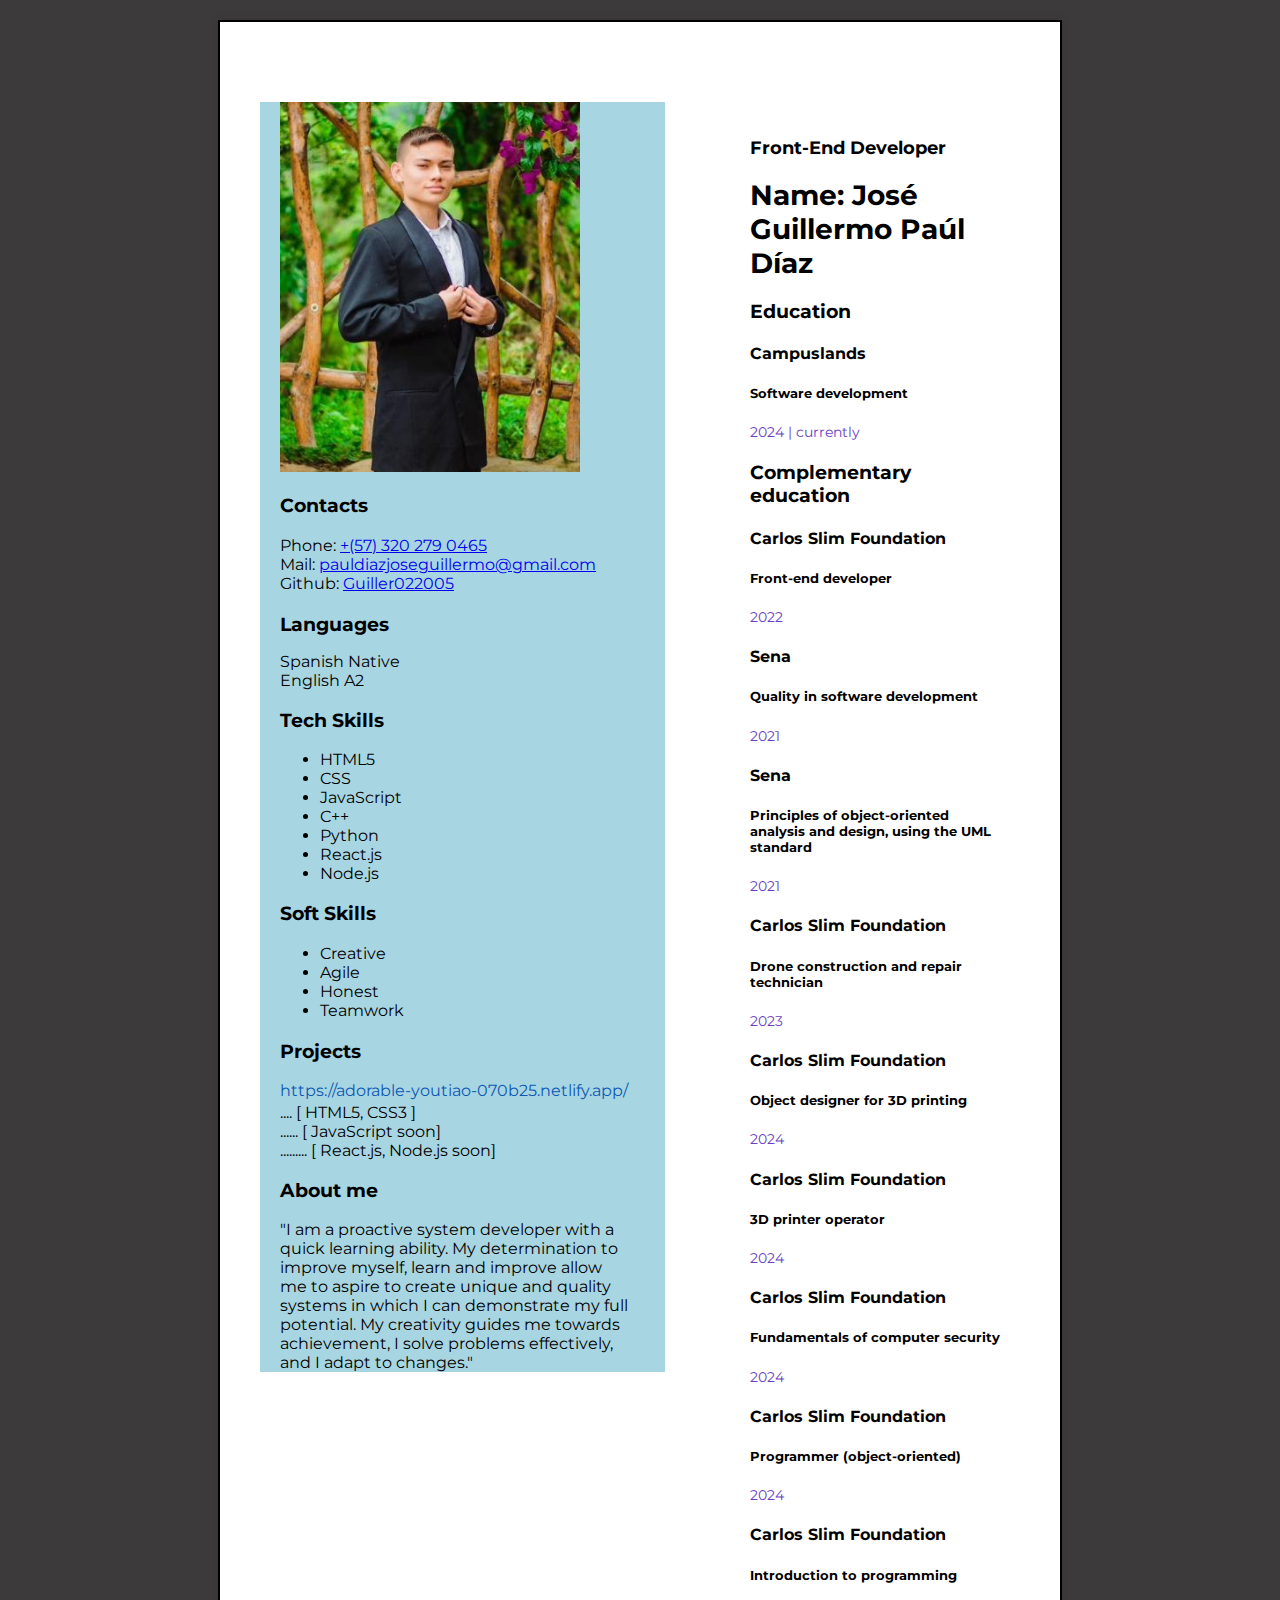
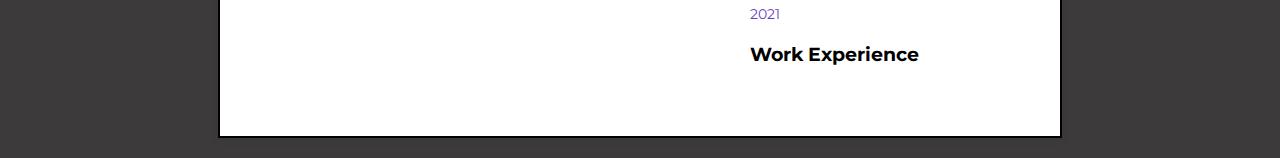
==== dia2/index.html @ d5ae21f0 "feat: :construction: arreglando tabulaciones y errores de cierre" ====
<!DOCTYPE html>
<html lang="en">
<head>
    <meta charset="UTF-8">
    <meta http-equiv="X-UA-Compatible" content="IE=edge">
    <meta name="viewport" content="width=device-width, initial-scale=1.0">
    <title>Mi cv</title>
    <link rel="stylesheet" href="css/styles.css">
    <link href="https://fonts.googleapis.com/css2?family=Montserrat:wght@400;700&display=swap" rel="stylesheet">
    <link rel="stylesheet" href="https://cdnjs.cloudflare.com/ajax/libs/font-awesome/6.5.2/css/all.min.css" integrity="sha512-SnH5WK+bZxgPHs44uWIX+LLJAJ9/2PkPKZ5QiAj6Ta86w+fsb2TkcmfRyVX3pBnMFcV7oQPJkl9QevSCWr3W6A==" crossorigin="anonymous" referrerpolicy="no-referrer" />
</head>
<body>
    <div class="container">
        <!--resolucion-->
        <div class="resolucion">
            <div class="contenedor-principal">
                <div class="informacion-lateral">
                    <div class="blue-block"></div>
                </div>
            </div>
        </div>
        <!--Contenedor principal-->
        <div class="contenedor-principal">
            <div>
                <!--Información secundaria-->
                <div class="informacion-lateral">
                        <img src="./imagenes/imagen.png" alt="Mi Foto de Perfil" width="300">
                        <!--Contactos-->
                        <div class="contacts">
                            <h3 class="titulo-lateral"><i class="fa-solid fa-user"></i> Contacts</h3>
                            <div>
                                <span class="tipo-contacto">Phone:</span>
                                <a class="contacto-info" href="Tel:+(57)3202790465">+(57) 320 279 0465</a>
                            </div>
                            <div>
                                <span class="tipo-contacto">Mail:</span>
                                <a class="contacto-info" href="mailto:pauldiazjoseguillermo@gmail.com">pauldiazjoseguillermo@gmail.com</a>
                            </div>
                            <div>
                                <span class="tipo-contacto"><i class="fa-brands fa-github"></i> Github:</span>
                                <a class="contacto-info" href="https://github.com/Guiller022005">Guiller022005</a>
                            </div>
                        </div>
                        <!--Idiomas-->
                        <div>
                            <h3 class="titulo-seccion-principal"><i class="fa-solid fa-language"></i> Languages</h3>
                            <ul class="lista-educacion">
                                <li>Spanish Native</li>
                                <li>English A2</li>
                            </ul>
                        </div>
                        <!--Habilidades técnicas-->
                        <div class="habilidades-tecnicas">
                            <h3 class="titulo-lateral"><i class="fa-regular fa-lightbulb"></i> Tech Skills</h3>
                            <ul class="lista-lateral">
                                <li> <span class="elemento-lista-lateral">HTML5</span></li>
                                <li> <span class="elemento-lista-lateral">CSS</span></li>
                                <li> <span class="elemento-lista-lateral">JavaScript</span></li>
                                <li> <span class="elemento-lista-lateral">C++</span></li>
                                <li> <span class="elemento-lista-lateral">Python</span></li>
                                <li> <span class="elemento-lista-lateral">React.js</span></li>
                                <li> <span class="elemento-lista-lateral">Node.js</span></li>
                            </ul> 
                        </div>
                        <!--Habilidades Blandas-->
                        <div class="habilidades-blandas">
                            <h3 class="titulo-lateral"><i class="fa-solid fa-star"></i> Soft Skills</h3>
                            <ul class="lista-lateral">
                                <li><span class="elemento-lista-lateral">Creative</span></li>
                                <li><span class="elemento-lista-lateral">Agile</span></li>
                                <li><span class="elemento-lista-lateral">Honest</span></li>
                                <li><span class="elemento-lista-lateral">Teamwork</span></li>
                            </ul>
                        </div>
                        <!--Proyectos-->
                        <div class="proyectos">
                            <h3 class="titulo-seccion-principal">Projects</h3>
                            <ol class="lista-proyectos"> 
                                <li> 
                                    <a class="enlace-proyectos" href="https://adorable-youtiao-070b25.netlify.app/">https://adorable-youtiao-070b25.netlify.app/ </a>
                                    <span class="puntos-proyectos">....</span>
                                    <span>[ HTML5, CSS3 ]</span>
                                </li>
                                <li>
                                    <span class="puntos-proyectos">......</span>
                                    <span>[ JavaScript soon]</span>
                                </li>
                                <li> 
                                    <span class="puntos-proyectos">.........</span>
                                    <span>[ React.js, Node.js soon]</span>
                                </li> 
                            </ol>
                        </div>
                        <!--About me-->
                        <div class="date">
                            <h3 class="titulo-lateral"><i class="fa-regular fa-user"></i> About me</h3>
                            <p class="texto-descripcion"> 
                                "I am a proactive system developer with a quick learning ability. My  determination to improve myself, learn and improve allow me to aspire to create unique and quality systems in which I can demonstrate my full potential. My creativity guides me towards achievement, I solve problems effectively, and I adapt to changes."
                            </p> 
                        </div> 
                </div>
            </div>
            <!--Información General-->
            <div class="informacion-general">
                <!--Descripción-->
                <div class="descripcion">
                    <h2 class="descripcion-profesion">Front-End Developer</h2>
                    <h1 class="nombre">Name: José Guillermo Paúl Díaz</h1>
                </div>
                <!--Educación-->
                <div class="educacion">
                    <h3 class="titulo-seccion-principal"><i class="fa-solid fa-graduation-cap"></i> Education</h3>
                    <!--Universidad-->
                    <div>
                        <h4 class="texto-naranja"><i class="fa-solid fa-user-astronaut"></i> Campuslands</h4>
                        <h5 class="management">Software development</h5>
                        <p class="periodo-experiencia">2024 | currently</p>
                    </div>
                    <h3 class="titulo-seccion-principal"><i class="fa-solid fa-graduation-cap"></i> Complementary education</h3>
                    <!--Universidad-->
                    <div>
                        <h4 class="texto-naranja">Carlos Slim Foundation</h4>
                        <h5 class="management">Front-end developer</h5>
                        <p class="periodo-experiencia">2022</p>
                    </div>
                    <!--Universidad-->
                    <div>
                        <h4 class="texto-naranja">Sena</h4>
                        <h5 class="management">Quality in software development</h5>
                        <p class="periodo-experiencia">2021</p>
                    </div>
                    <!--Universidad-->
                    <div>
                        <h4 class="texto-naranja">Sena</h4>
                        <h5 class="management">Principles of object-oriented analysis and design, using the UML standard</h5>
                        <p class="periodo-experiencia">2021</p>
                    </div>
                    <!--Universidad-->
                    <div>
                        <h4 class="texto-naranja">Carlos Slim Foundation</h4>
                        <h5 class="management">Drone construction and repair technician</h5>
                        <p class="periodo-experiencia">2023</p>
                    </div>
                    <!--Universidad-->
                    <div>
                        <h4 class="texto-naranja">Carlos Slim Foundation</h4>
                        <h5 class="management">Object designer for 3D printing</h5>
                        <p class="periodo-experiencia">2024</p>
                    </div>
                    <div>
                        <h4 class="texto-naranja">Carlos Slim Foundation</h4>
                        <h5 class="management">3D printer operator</h5>
                        <p class="periodo-experiencia">2024</p>
                    </div>
                    <div>
                        <h4 class="texto-naranja">Carlos Slim Foundation</h4>
                        <h5 class="management">Fundamentals of computer security</h5>
                        <p class="periodo-experiencia">2024</p>
                    </div>
                    <div>
                        <h4 class="texto-naranja">Carlos Slim Foundation</h4>
                        <h5 class="management">Programmer (object-oriented)</h5>
                        <p class="periodo-experiencia">2024</p>
                    </div>
                    <div>
                        <h4 class="texto-naranja">Carlos Slim Foundation</h4>
                        <h5 class="management">Introduction to programming</h5>
                        <p class="periodo-experiencia">2021</p>
                    </div>
                </div> 
                <!--Experiencia laboral-->
                <div class="experiencia-laboral">
                    <h3 class="titulo-seccion-principal"><i class="fa-brands fa-connectdevelop"></i> Work Experience</h3>
                </div> 
            </div>
        </div>
    </div>
</body>
</html>
---- dia2/css/styles.css ----
/* Estilos generales */
body {
    font-family: 'Montserrat', sans-serif;
    background-color: #3D3A3C; /* Fondo Principal */
    color: #000000; /* Texto Principal */
    margin: 0;
    padding: 0;
}

@media (max-width: 768px) {
    .informacion-lateral {
      float: none;
      width: 100%;
    }
  }

.container {
    max-width: 800px;
    margin: 20px auto;
    padding: 20px;
    border: 2px solid #000000; /* Borde Principal */
    box-shadow: 0px 0px 10px rgba(0, 0, 0, 0.1);
    background: linear-gradient(to right, #ffffff, #ffffff); /* Gradiente de fondo */
}

/* Contenedor principal */
.contenedor-principal {
    display: flex;
    padding: 20px;
    
      
}

/* Información lateral */
.informacion-lateral {
  
    position: relative;
    background: linear-gradient(to right, #a8d5e2 90%, #ffffff 1%); /* Fondo Lateral */
    padding: 0px;
    padding-right: 80px;
    padding-left: 20px;
    width: 350px;
    margin-right: 20px;
}

.bloque-azul-superior-izquierdo {
    display: none;
  }

/* Información general */
.informacion-general {
    flex-grow: 1;
    padding: 20px;
    
}

/* Estilos de texto */
.nombre {
    font-style: normal;
    font-weight: 700;
    font-size: 28px;
    margin-bottom: 10px;
}

.descripcion-profesion {
    font-size: 18px;
    font-weight: 700;
}

/* Secciones principales */
.titulo-seccion-principal {
    font-style: normal;
    font-weight: 700;
    margin-top: 20px;
    margin-bottom: 10px;
}

/* Lista de proyectos */
.lista-proyectos {
    list-style-type: none;
    padding: 0;
}

.enlace-proyectos {
    font-style: normal;
    font-weight: 400;
    font-size: 16px;
    line-height: 24px;
    color: #0C58B2; /* Enlaces de Proyectos */
    text-decoration: none;
}

/* Experiencia laboral */
.puesto-empresa {
    font-style: normal;
    font-weight: 700;
    font-size: 16px;
    margin-top: 15px;
    margin-bottom: 5px;
}

.periodo-experiencia {
    font-size: 14px;
    margin-bottom: 15px;
}

.lista-experiencia {
    list-style-type: none;
    padding: 0;
}

/* Educación */
.titulo-educacion {
    font-style: normal;
    font-weight: 700;
    font-size: 20px;
    margin-top: 20px;
    margin-bottom: 10px;
}

.lista-educacion {
    list-style-type: none;
    padding: 0;
}

div.educacion {
    position: relative;
    font-style: normal;
    font-size: 16px;
    margin-top: 5px;
    margin-bottom: 5px;
}
/* Estilo para el período de experiencia */
.periodo-experiencia {
    font-size: 14px;
    color: #6C40C4; /* Color del texto */
    margin-bottom: 15px;
}
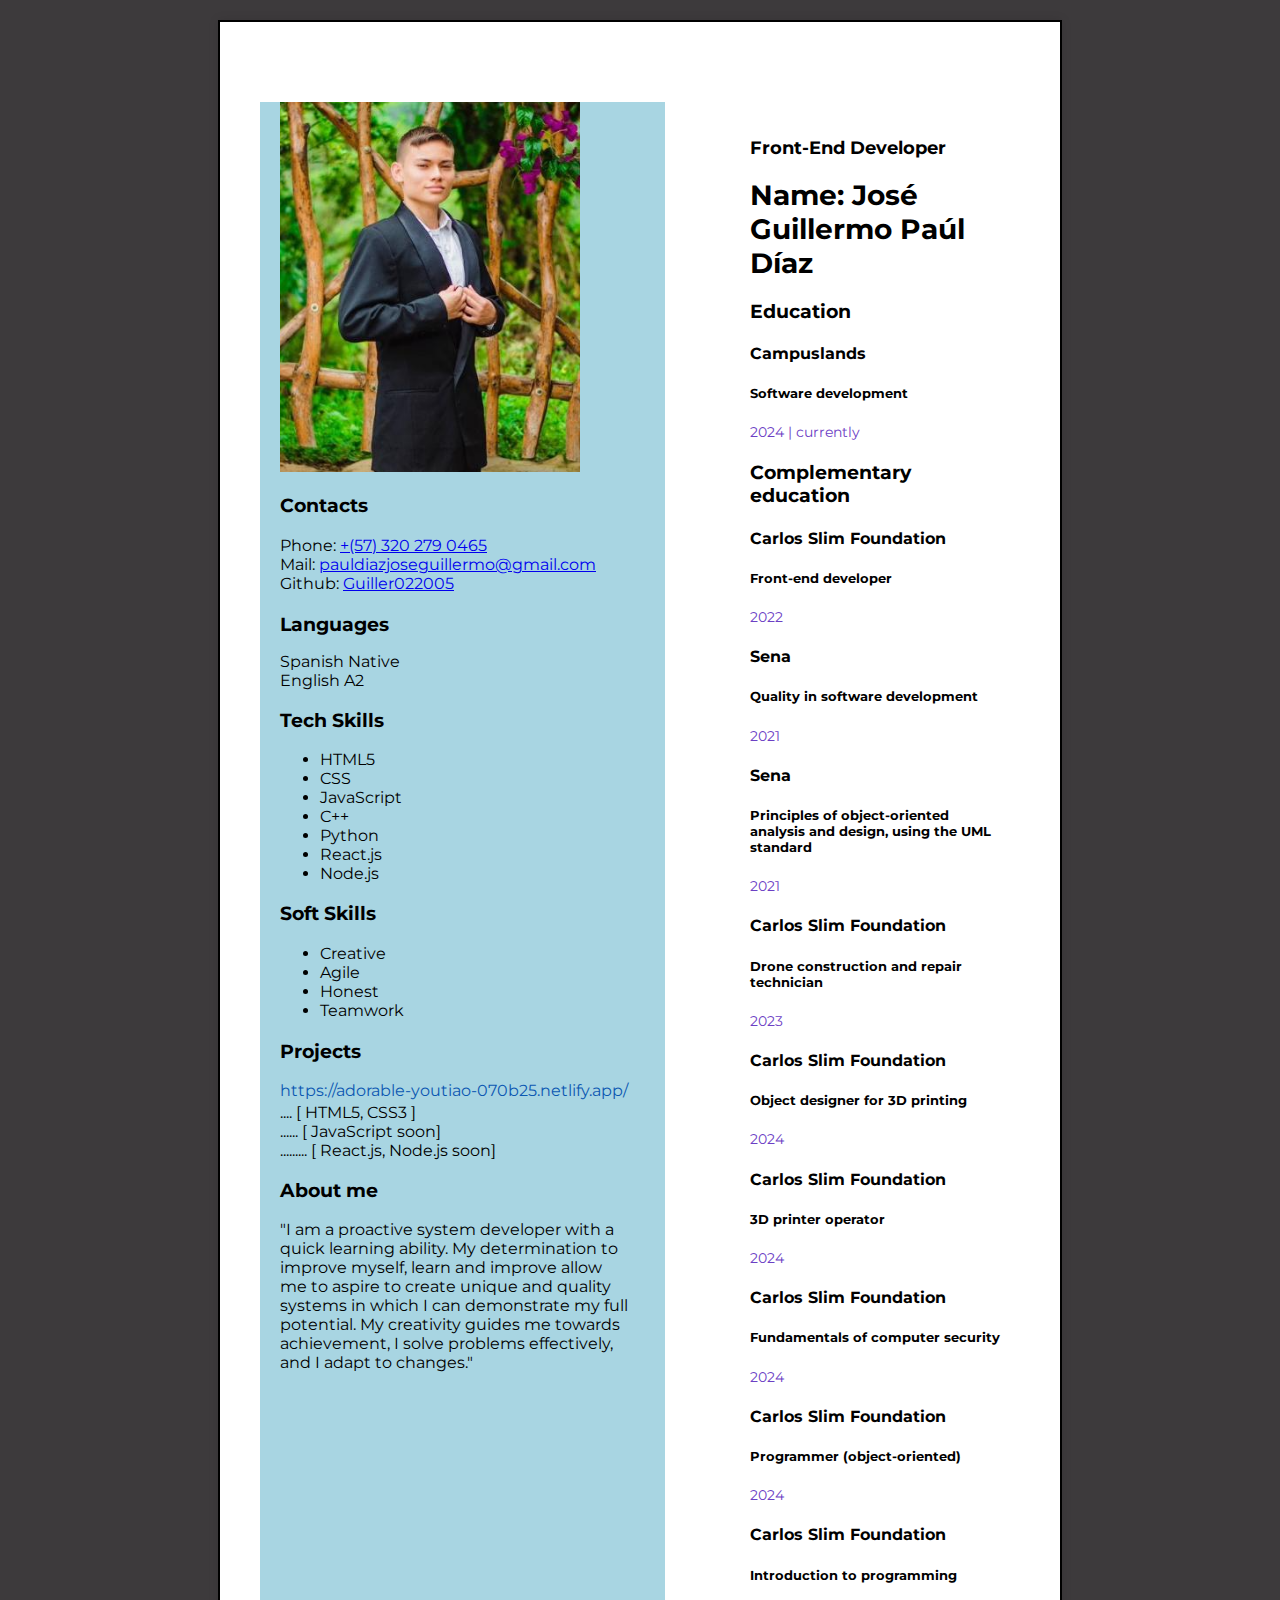
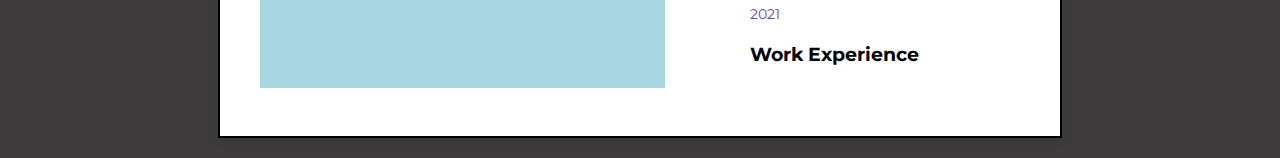
==== commit 77d57131: "feat: :construction: mejora visual" ====
--- a/dia2/index.html
+++ b/dia2/index.html
@@ -23,32 +23,35 @@
         <div class="contenedor-principal">
             <div>
                 <!--Información secundaria-->
-                <div class="informacion-lateral">
-                        <img src="./imagenes/imagen.png" alt="Mi Foto de Perfil" width="300">
-                        <!--Contactos-->
-                        <div class="contacts">
-                            <h3 class="titulo-lateral"><i class="fa-solid fa-user"></i> Contacts</h3>
-                            <div>
-                                <span class="tipo-contacto">Phone:</span>
-                                <a class="contacto-info" href="Tel:+(57)3202790465">+(57) 320 279 0465</a>
-                            </div>
-                            <div>
-                                <span class="tipo-contacto">Mail:</span>
-                                <a class="contacto-info" href="mailto:pauldiazjoseguillermo@gmail.com">pauldiazjoseguillermo@gmail.com</a>
-                            </div>
-                            <div>
-                                <span class="tipo-contacto"><i class="fa-brands fa-github"></i> Github:</span>
-                                <a class="contacto-info" href="https://github.com/Guiller022005">Guiller022005</a>
-                            </div>
-                        </div>
-                        <!--Idiomas-->
-                        <div>
-                            <h3 class="titulo-seccion-principal"><i class="fa-solid fa-language"></i> Languages</h3>
-                            <ul class="lista-educacion">
-                                <li>Spanish Native</li>
-                                <li>English A2</li>
-                            </ul>
-                        </div>
+                <div class="informacion-lateral" style="
+                    padding-bottom: 40‒;
+                    padding-bottom: 300px;
+                "> 
+                <img src="./imagenes/imagen.png" alt="Mi Foto de Perfil" width="300">
+                <!--Contactos-->
+                <div class="contacts">
+                    <h3 class="titulo-lateral"><i class="fa-solid fa-user"></i> Contacts</h3>
+                    <div>
+                        <span class="tipo-contacto">Phone:</span>
+                        <a class="contacto-info" href="Tel:+(57)3202790465">+(57) 320 279 0465</a>
+                    </div>
+                    <div>
+                        <span class="tipo-contacto">Mail:</span>
+                        <a class="contacto-info" href="mailto:pauldiazjoseguillermo@gmail.com">pauldiazjoseguillermo@gmail.com</a>
+                    </div>
+                    <div>
+                        <span class="tipo-contacto"><i class="fa-brands fa-github"></i> Github:</span>
+                        <a class="contacto-info" href="https://github.com/Guiller022005">Guiller022005</a>
+                    </div>
+                </div>
+                <!--Idiomas-->
+                <div>
+                    <h3 class="titulo-seccion-principal"><i class="fa-solid fa-language"></i> Languages</h3>
+                    <ul class="lista-educacion">
+                        <li>Spanish Native</li>
+                        <li>English A2</li>
+                    </ul>
+                </div>
                         <!--Habilidades técnicas-->
                         <div class="habilidades-tecnicas">
                             <h3 class="titulo-lateral"><i class="fa-regular fa-lightbulb"></i> Tech Skills</h3>
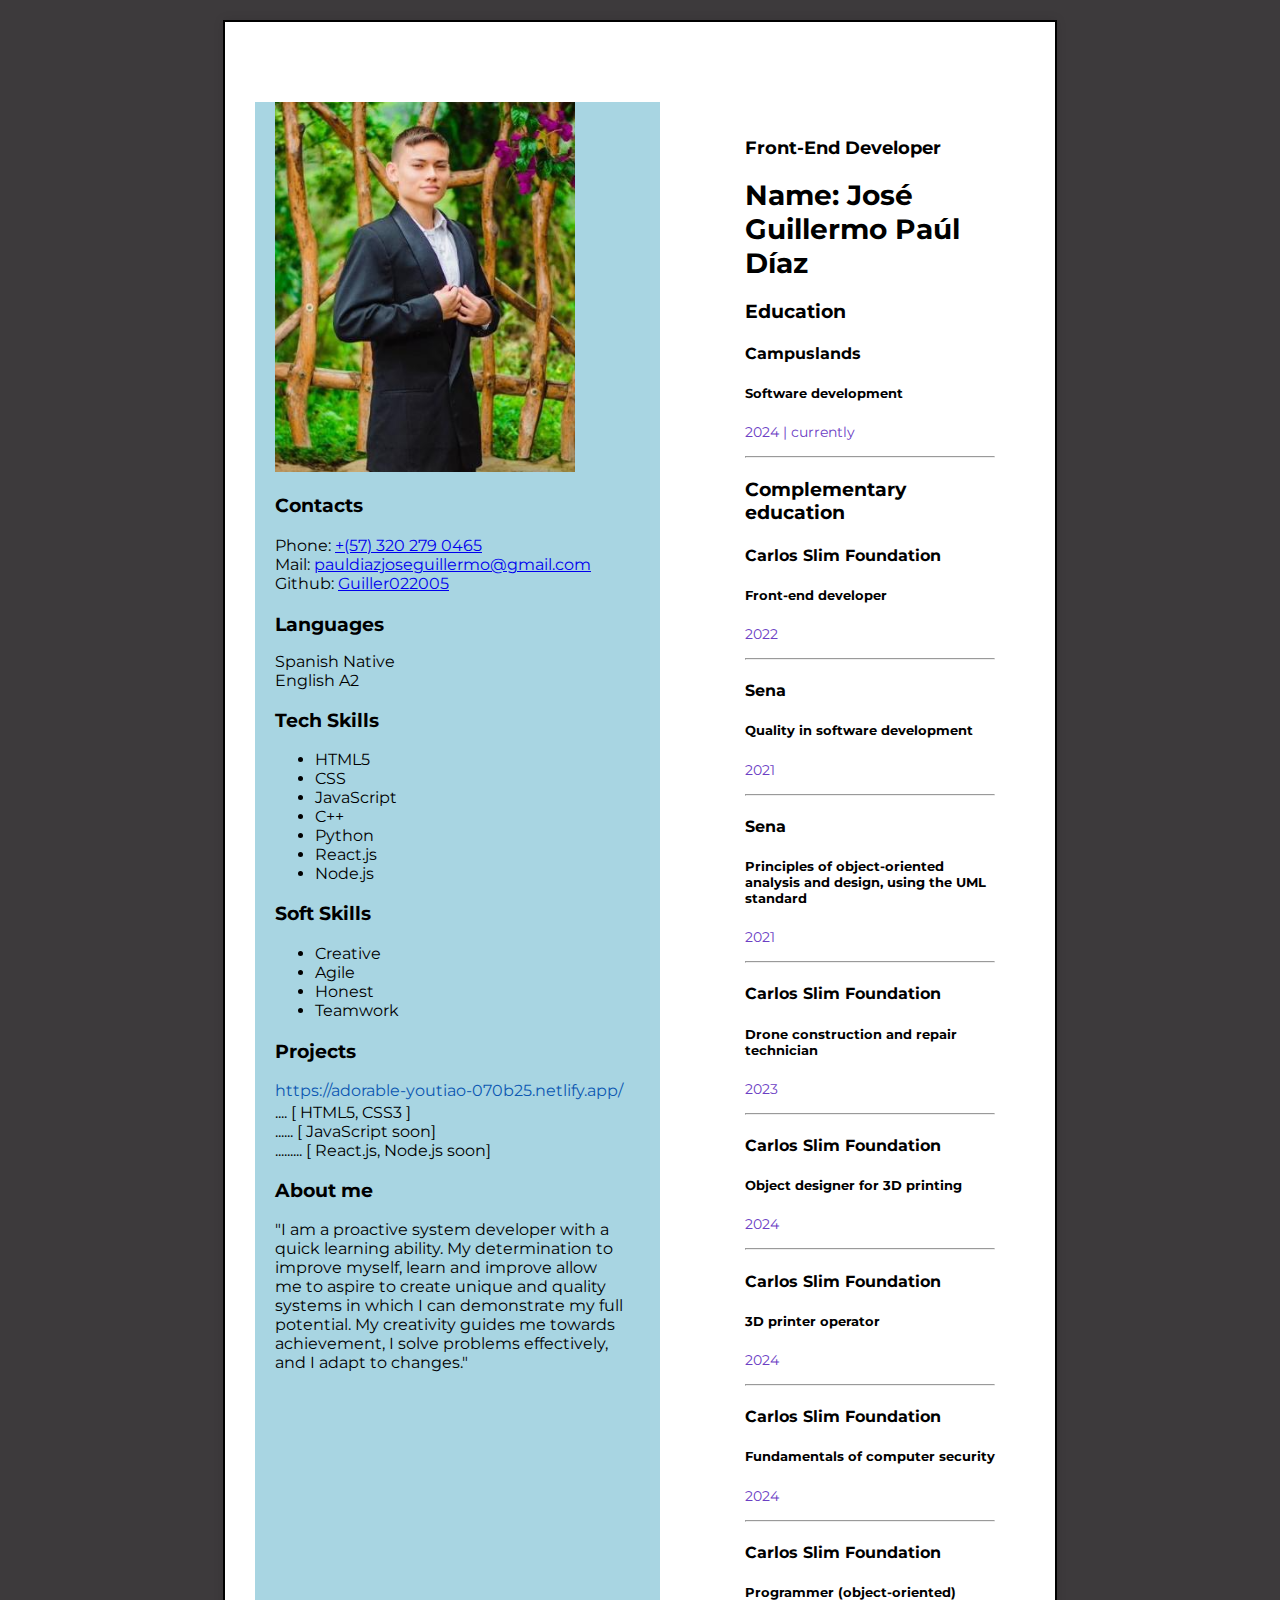
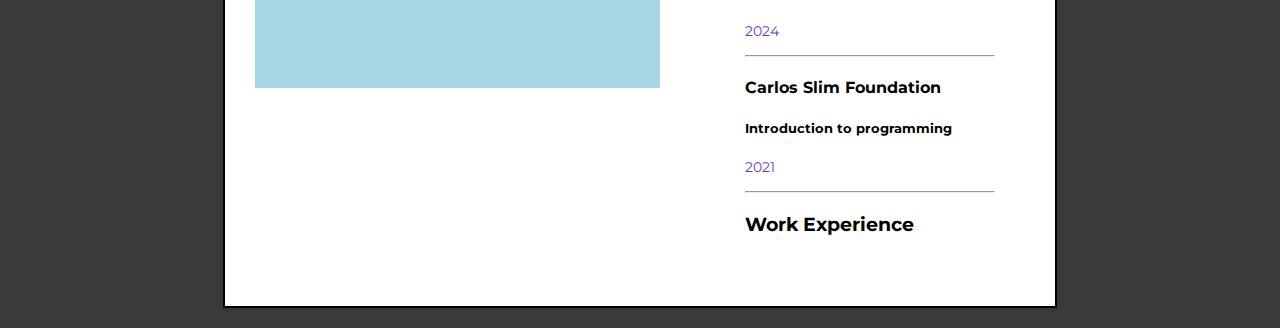
==== commit 923f6580: "feat: :construction: Mejoras a la estructura del html" ====
--- a/dia2/index.html
+++ b/dia2/index.html
@@ -10,7 +10,10 @@
     <link rel="stylesheet" href="https://cdnjs.cloudflare.com/ajax/libs/font-awesome/6.5.2/css/all.min.css" integrity="sha512-SnH5WK+bZxgPHs44uWIX+LLJAJ9/2PkPKZ5QiAj6Ta86w+fsb2TkcmfRyVX3pBnMFcV7oQPJkl9QevSCWr3W6A==" crossorigin="anonymous" referrerpolicy="no-referrer" />
 </head>
 <body>
-    <div class="container">
+    <div class="container" style="
+        padding-left: 10px;
+        ">
+        
         <!--resolucion-->
         <div class="resolucion">
             <div class="contenedor-principal">
@@ -24,7 +27,7 @@
             <div>
                 <!--Información secundaria-->
                 <div class="informacion-lateral" style="
-                    padding-bottom: 40‒;
+                    padding-bottom: 40px;
                     padding-bottom: 300px;
                 "> 
                 <img src="./imagenes/imagen.png" alt="Mi Foto de Perfil" width="300">
@@ -118,6 +121,7 @@
                         <h4 class="texto-naranja"><i class="fa-solid fa-user-astronaut"></i> Campuslands</h4>
                         <h5 class="management">Software development</h5>
                         <p class="periodo-experiencia">2024 | currently</p>
+                        <hr>
                     </div>
                     <h3 class="titulo-seccion-principal"><i class="fa-solid fa-graduation-cap"></i> Complementary education</h3>
                     <!--Universidad-->
@@ -125,50 +129,59 @@
                         <h4 class="texto-naranja">Carlos Slim Foundation</h4>
                         <h5 class="management">Front-end developer</h5>
                         <p class="periodo-experiencia">2022</p>
+                        <hr>
                     </div>
                     <!--Universidad-->
                     <div>
                         <h4 class="texto-naranja">Sena</h4>
                         <h5 class="management">Quality in software development</h5>
                         <p class="periodo-experiencia">2021</p>
+                        <hr>
                     </div>
                     <!--Universidad-->
                     <div>
                         <h4 class="texto-naranja">Sena</h4>
                         <h5 class="management">Principles of object-oriented analysis and design, using the UML standard</h5>
                         <p class="periodo-experiencia">2021</p>
+                        <hr>
                     </div>
                     <!--Universidad-->
                     <div>
                         <h4 class="texto-naranja">Carlos Slim Foundation</h4>
                         <h5 class="management">Drone construction and repair technician</h5>
                         <p class="periodo-experiencia">2023</p>
+                        <hr>
                     </div>
                     <!--Universidad-->
                     <div>
                         <h4 class="texto-naranja">Carlos Slim Foundation</h4>
                         <h5 class="management">Object designer for 3D printing</h5>
                         <p class="periodo-experiencia">2024</p>
+                        <hr>
                     </div>
                     <div>
                         <h4 class="texto-naranja">Carlos Slim Foundation</h4>
                         <h5 class="management">3D printer operator</h5>
                         <p class="periodo-experiencia">2024</p>
+                        <hr>
                     </div>
                     <div>
                         <h4 class="texto-naranja">Carlos Slim Foundation</h4>
                         <h5 class="management">Fundamentals of computer security</h5>
                         <p class="periodo-experiencia">2024</p>
+                        <hr>
                     </div>
                     <div>
                         <h4 class="texto-naranja">Carlos Slim Foundation</h4>
                         <h5 class="management">Programmer (object-oriented)</h5>
                         <p class="periodo-experiencia">2024</p>
+                        <hr>
                     </div>
                     <div>
                         <h4 class="texto-naranja">Carlos Slim Foundation</h4>
                         <h5 class="management">Introduction to programming</h5>
                         <p class="periodo-experiencia">2021</p>
+                        <hr>
                     </div>
                 </div> 
                 <!--Experiencia laboral-->
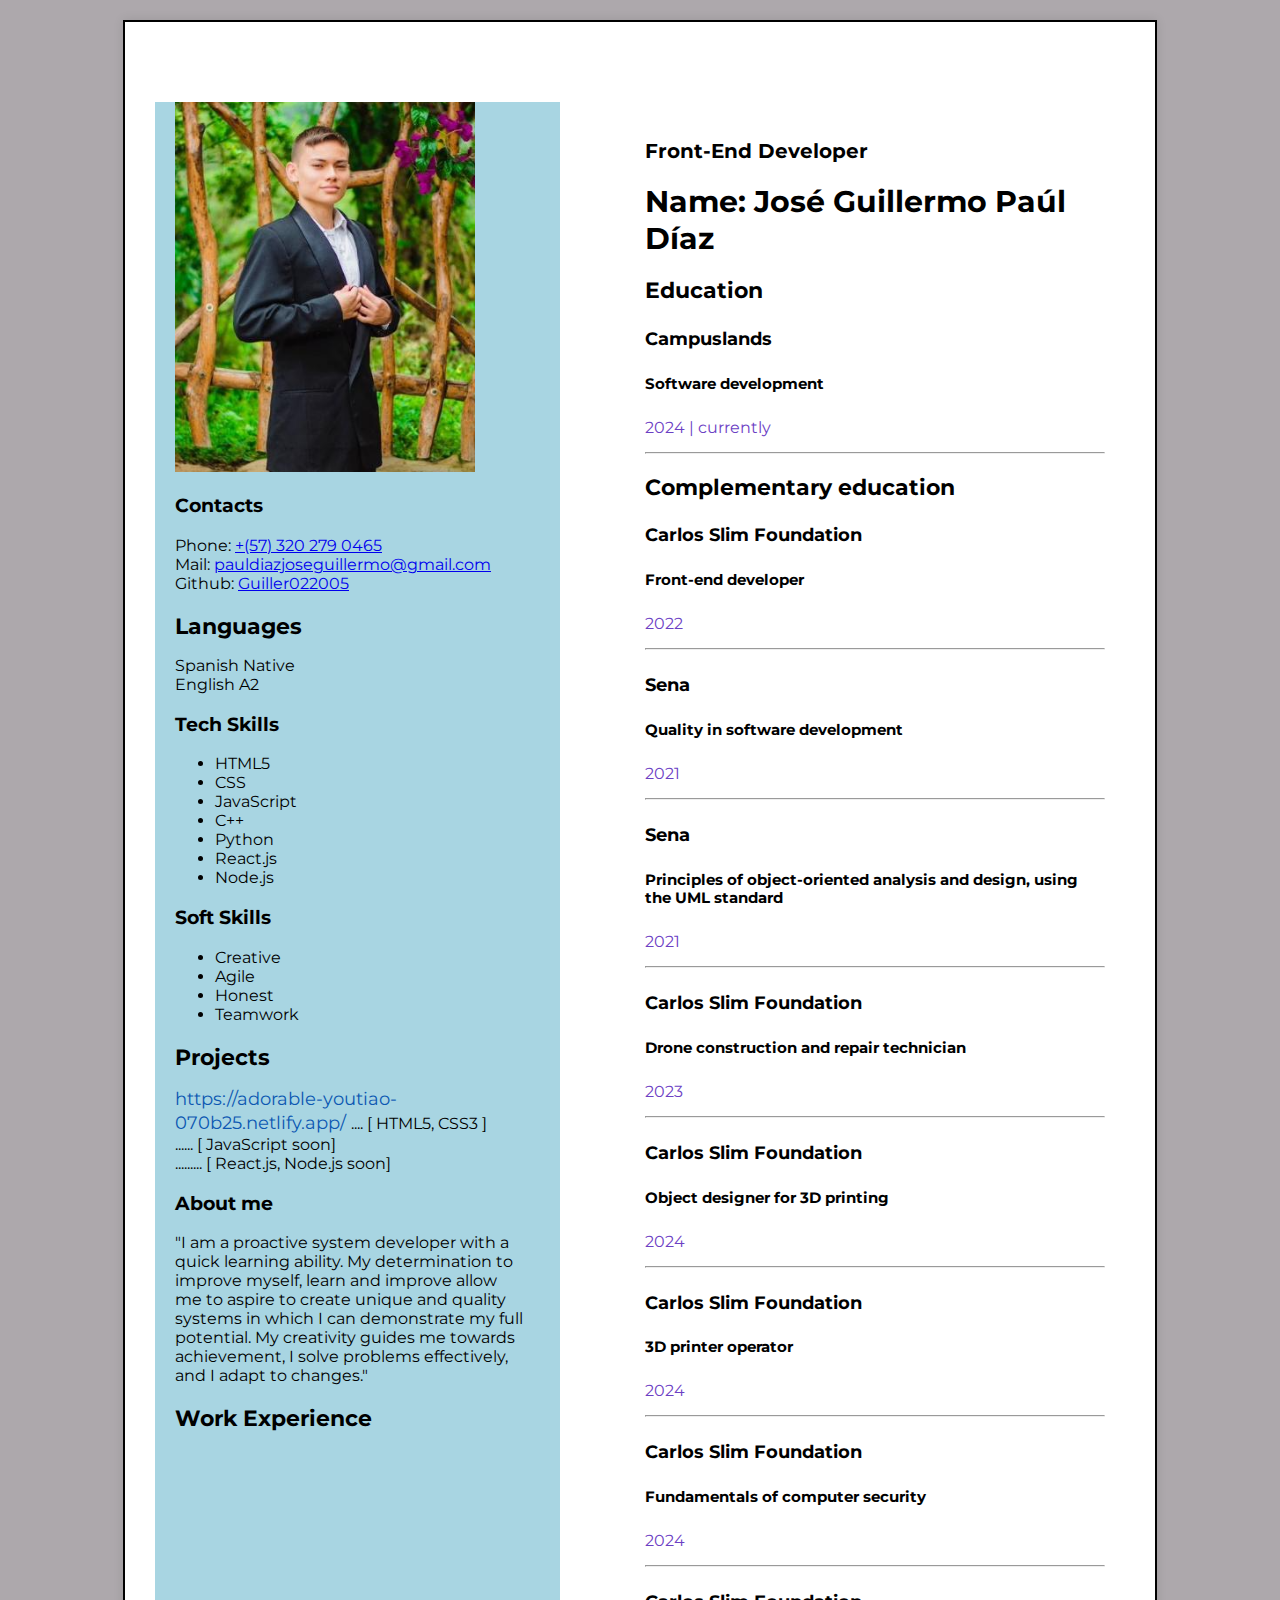
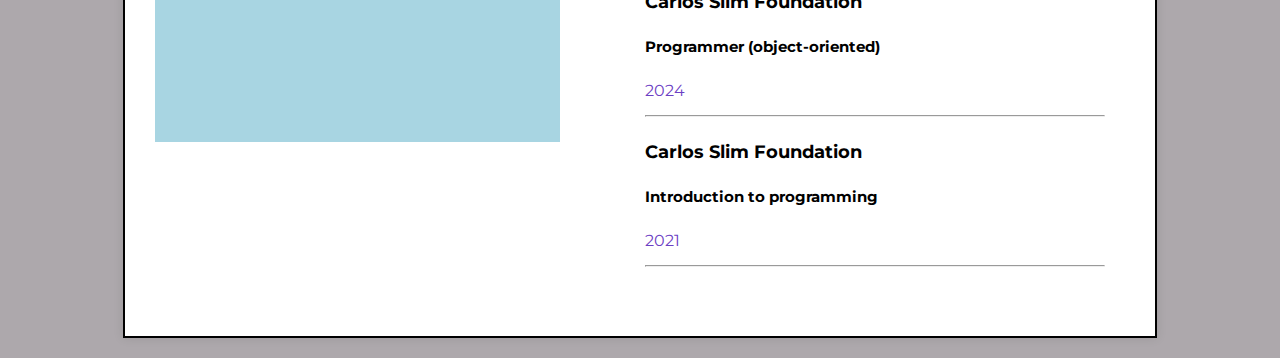
==== commit df5a391d: "feat: :construction: Añadi greetings y favorite fruit a la tabla" ====
--- a/dia2/index.html
+++ b/dia2/index.html
@@ -103,6 +103,10 @@
                             <p class="texto-descripcion"> 
                                 "I am a proactive system developer with a quick learning ability. My  determination to improve myself, learn and improve allow me to aspire to create unique and quality systems in which I can demonstrate my full potential. My creativity guides me towards achievement, I solve problems effectively, and I adapt to changes."
                             </p> 
+                        </div>
+                        <!--Experiencia laboral-->
+                        <div class="experiencia-laboral">
+                            <h3 class="titulo-seccion-principal"><i class="fa-brands fa-connectdevelop"></i> Work Experience</h3>
                         </div> 
                 </div>
             </div>
@@ -184,10 +188,6 @@
                         <hr>
                     </div>
                 </div> 
-                <!--Experiencia laboral-->
-                <div class="experiencia-laboral">
-                    <h3 class="titulo-seccion-principal"><i class="fa-brands fa-connectdevelop"></i> Work Experience</h3>
-                </div> 
             </div>
         </div>
     </div>
--- a/dia2/css/styles.css
+++ b/dia2/css/styles.css
@@ -1,7 +1,7 @@
 /* Estilos generales */
 body {
     font-family: 'Montserrat', sans-serif;
-    background-color: #3D3A3C; /* Fondo Principal */
+    background-color: #ada8ac; /* Fondo Principal */
     color: #000000; /* Texto Principal */
     margin: 0;
     padding: 0;
@@ -12,10 +12,10 @@
       float: none;
       width: 100%;
     }
-  }
+}
 
 .container {
-    max-width: 800px;
+    max-width: 1000px;
     margin: 20px auto;
     padding: 20px;
     border: 2px solid #000000; /* Borde Principal */
@@ -26,14 +26,11 @@
 /* Contenedor principal */
 .contenedor-principal {
     display: flex;
-    padding: 20px;
-    
-      
+    padding: 20px;  
 }
 
 /* Información lateral */
 .informacion-lateral {
-  
     position: relative;
     background: linear-gradient(to right, #a8d5e2 90%, #ffffff 1%); /* Fondo Lateral */
     padding: 0px;
@@ -43,27 +40,23 @@
     margin-right: 20px;
 }
 
-.bloque-azul-superior-izquierdo {
-    display: none;
-  }
-
 /* Información general */
 .informacion-general {
     flex-grow: 1;
     padding: 20px;
-    
+    padding-right: 10px;
 }
 
 /* Estilos de texto */
 .nombre {
     font-style: normal;
     font-weight: 700;
-    font-size: 28px;
+    font-size: 30px; /* Aumento del tamaño de la letra */
     margin-bottom: 10px;
 }
 
 .descripcion-profesion {
-    font-size: 18px;
+    font-size: 20px; /* Aumento del tamaño de la letra */
     font-weight: 700;
 }
 
@@ -73,6 +66,7 @@
     font-weight: 700;
     margin-top: 20px;
     margin-bottom: 10px;
+    font-size: 22px; /* Aumento del tamaño de la letra */
 }
 
 /* Lista de proyectos */
@@ -84,7 +78,7 @@
 .enlace-proyectos {
     font-style: normal;
     font-weight: 400;
-    font-size: 16px;
+    font-size: 18px; /* Aumento del tamaño de la letra */
     line-height: 24px;
     color: #0C58B2; /* Enlaces de Proyectos */
     text-decoration: none;
@@ -94,26 +88,21 @@
 .puesto-empresa {
     font-style: normal;
     font-weight: 700;
-    font-size: 16px;
+    font-size: 18px; /* Aumento del tamaño de la letra */
     margin-top: 15px;
     margin-bottom: 5px;
 }
 
 .periodo-experiencia {
-    font-size: 14px;
+    font-size: 16px; /* Aumento del tamaño de la letra */
     margin-bottom: 15px;
-}
-
-.lista-experiencia {
-    list-style-type: none;
-    padding: 0;
 }
 
 /* Educación */
 .titulo-educacion {
     font-style: normal;
     font-weight: 700;
-    font-size: 20px;
+    font-size: 24px; /* Aumento del tamaño de la letra */
     margin-top: 20px;
     margin-bottom: 10px;
 }
@@ -126,13 +115,14 @@
 div.educacion {
     position: relative;
     font-style: normal;
-    font-size: 16px;
+    font-size: 18px; /* Aumento del tamaño de la letra */
     margin-top: 5px;
     margin-bottom: 5px;
 }
+
 /* Estilo para el período de experiencia */
 .periodo-experiencia {
-    font-size: 14px;
+    font-size: 16px; /* Aumento del tamaño de la letra */
     color: #6C40C4; /* Color del texto */
     margin-bottom: 15px;
-}
+}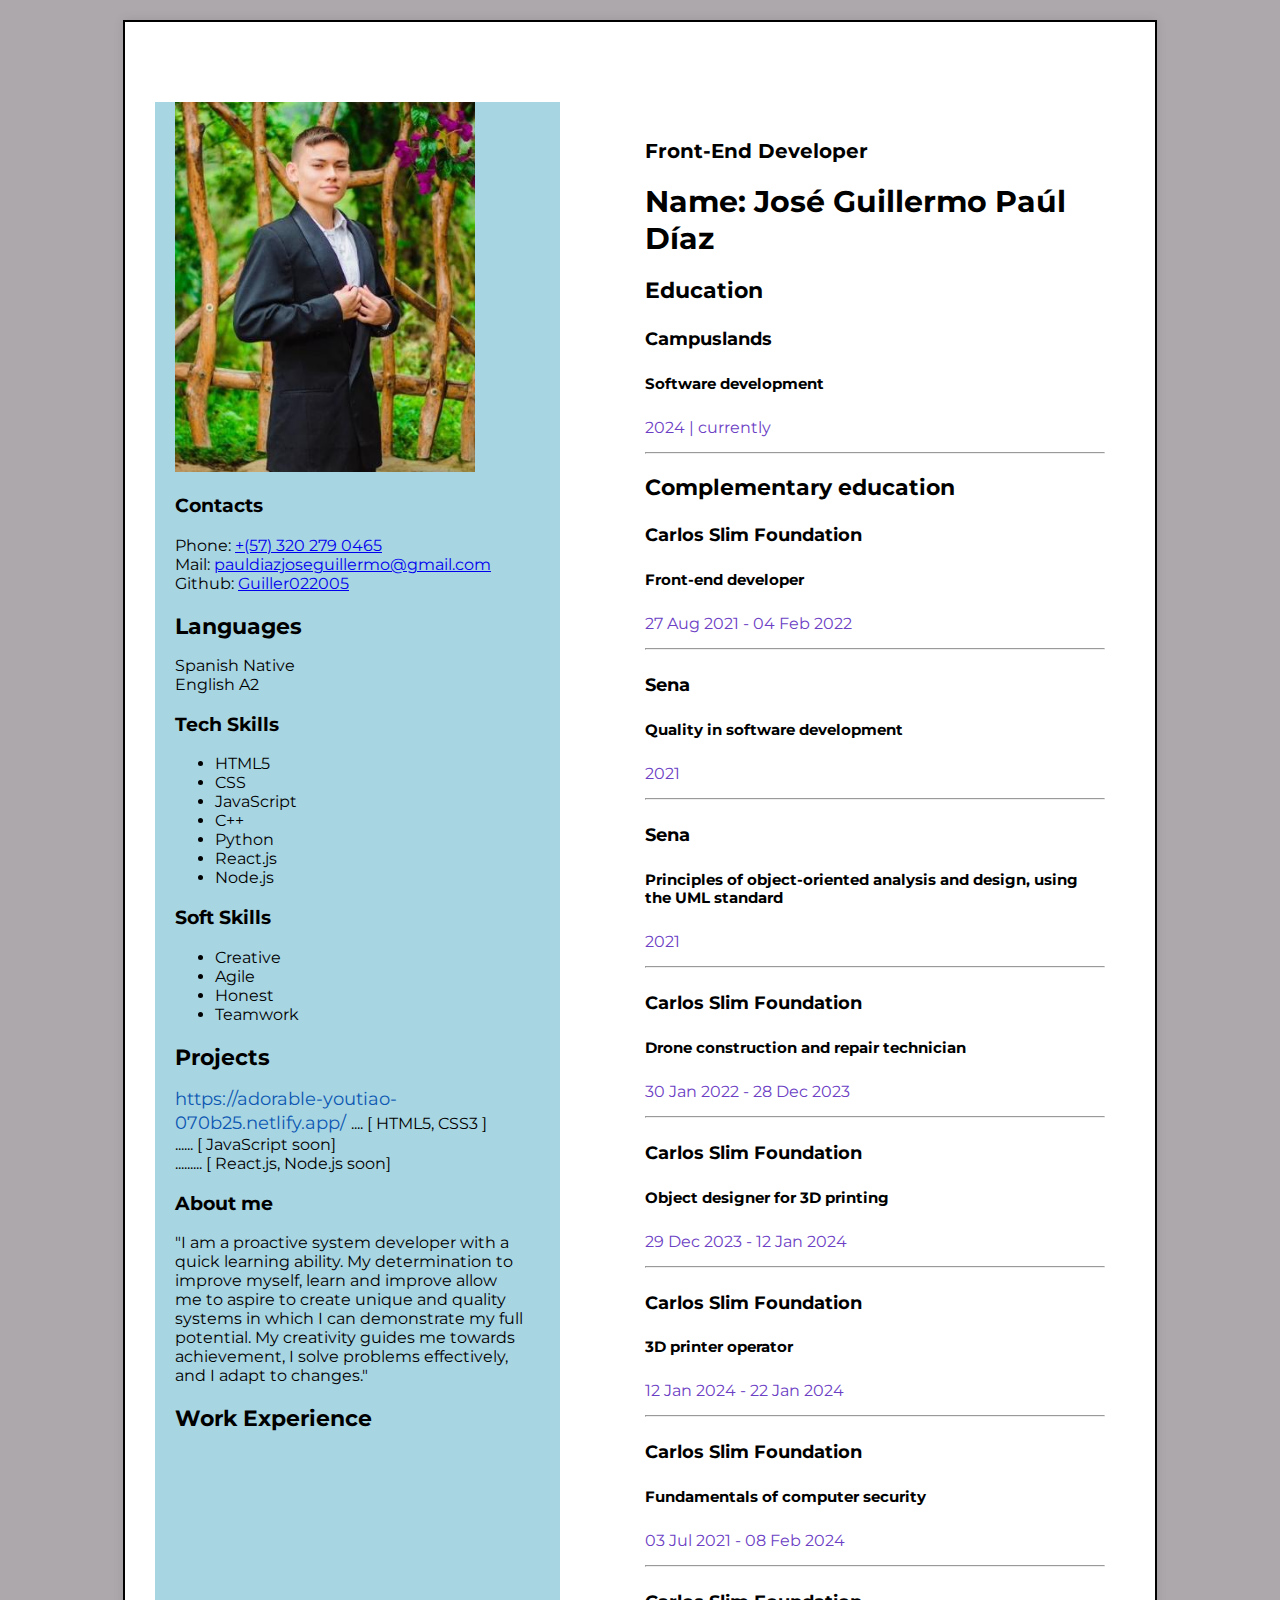
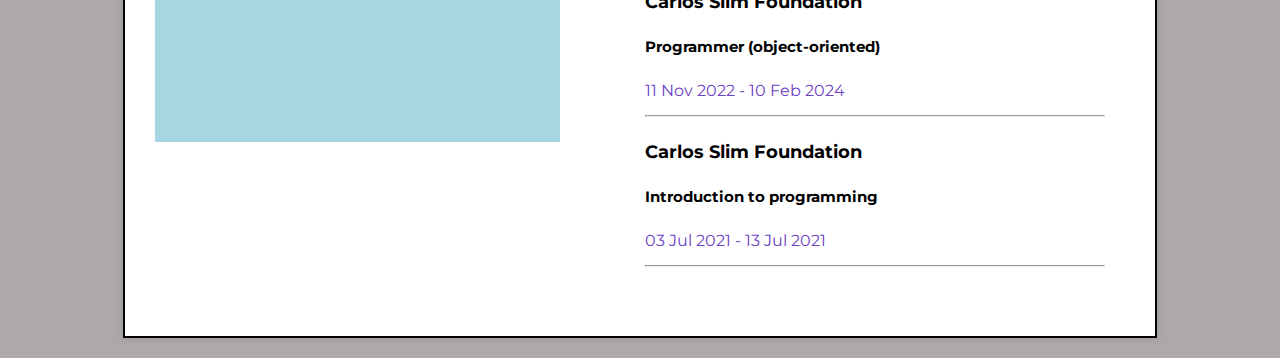
==== commit aa7c1201: "feat: :construction: Fechas de cuando empece y termine mis cursos en linea" ====
--- a/dia2/index.html
+++ b/dia2/index.html
@@ -132,7 +132,7 @@
                     <div>
                         <h4 class="texto-naranja">Carlos Slim Foundation</h4>
                         <h5 class="management">Front-end developer</h5>
-                        <p class="periodo-experiencia">2022</p>
+                        <p class="periodo-experiencia">27 Aug 2021 - 04 Feb 2022</p>
                         <hr>
                     </div>
                     <!--Universidad-->
@@ -153,38 +153,38 @@
                     <div>
                         <h4 class="texto-naranja">Carlos Slim Foundation</h4>
                         <h5 class="management">Drone construction and repair technician</h5>
-                        <p class="periodo-experiencia">2023</p>
+                        <p class="periodo-experiencia">30 Jan 2022 - 28 Dec 2023</p>
                         <hr>
                     </div>
                     <!--Universidad-->
                     <div>
                         <h4 class="texto-naranja">Carlos Slim Foundation</h4>
                         <h5 class="management">Object designer for 3D printing</h5>
-                        <p class="periodo-experiencia">2024</p>
+                        <p class="periodo-experiencia">29 Dec 2023 - 12 Jan 2024</p>
                         <hr>
                     </div>
                     <div>
                         <h4 class="texto-naranja">Carlos Slim Foundation</h4>
                         <h5 class="management">3D printer operator</h5>
-                        <p class="periodo-experiencia">2024</p>
+                        <p class="periodo-experiencia">12 Jan 2024 - 22 Jan 2024</p>
                         <hr>
                     </div>
                     <div>
                         <h4 class="texto-naranja">Carlos Slim Foundation</h4>
                         <h5 class="management">Fundamentals of computer security</h5>
-                        <p class="periodo-experiencia">2024</p>
+                        <p class="periodo-experiencia">03 Jul 2021 - 08 Feb 2024</p>
                         <hr>
                     </div>
                     <div>
                         <h4 class="texto-naranja">Carlos Slim Foundation</h4>
                         <h5 class="management">Programmer (object-oriented)</h5>
-                        <p class="periodo-experiencia">2024</p>
+                        <p class="periodo-experiencia">11 Nov 2022 - 10 Feb 2024</p>
                         <hr>
                     </div>
                     <div>
                         <h4 class="texto-naranja">Carlos Slim Foundation</h4>
                         <h5 class="management">Introduction to programming</h5>
-                        <p class="periodo-experiencia">2021</p>
+                        <p class="periodo-experiencia">03 Jul 2021 - 13 Jul 2021</p>
                         <hr>
                     </div>
                 </div> 
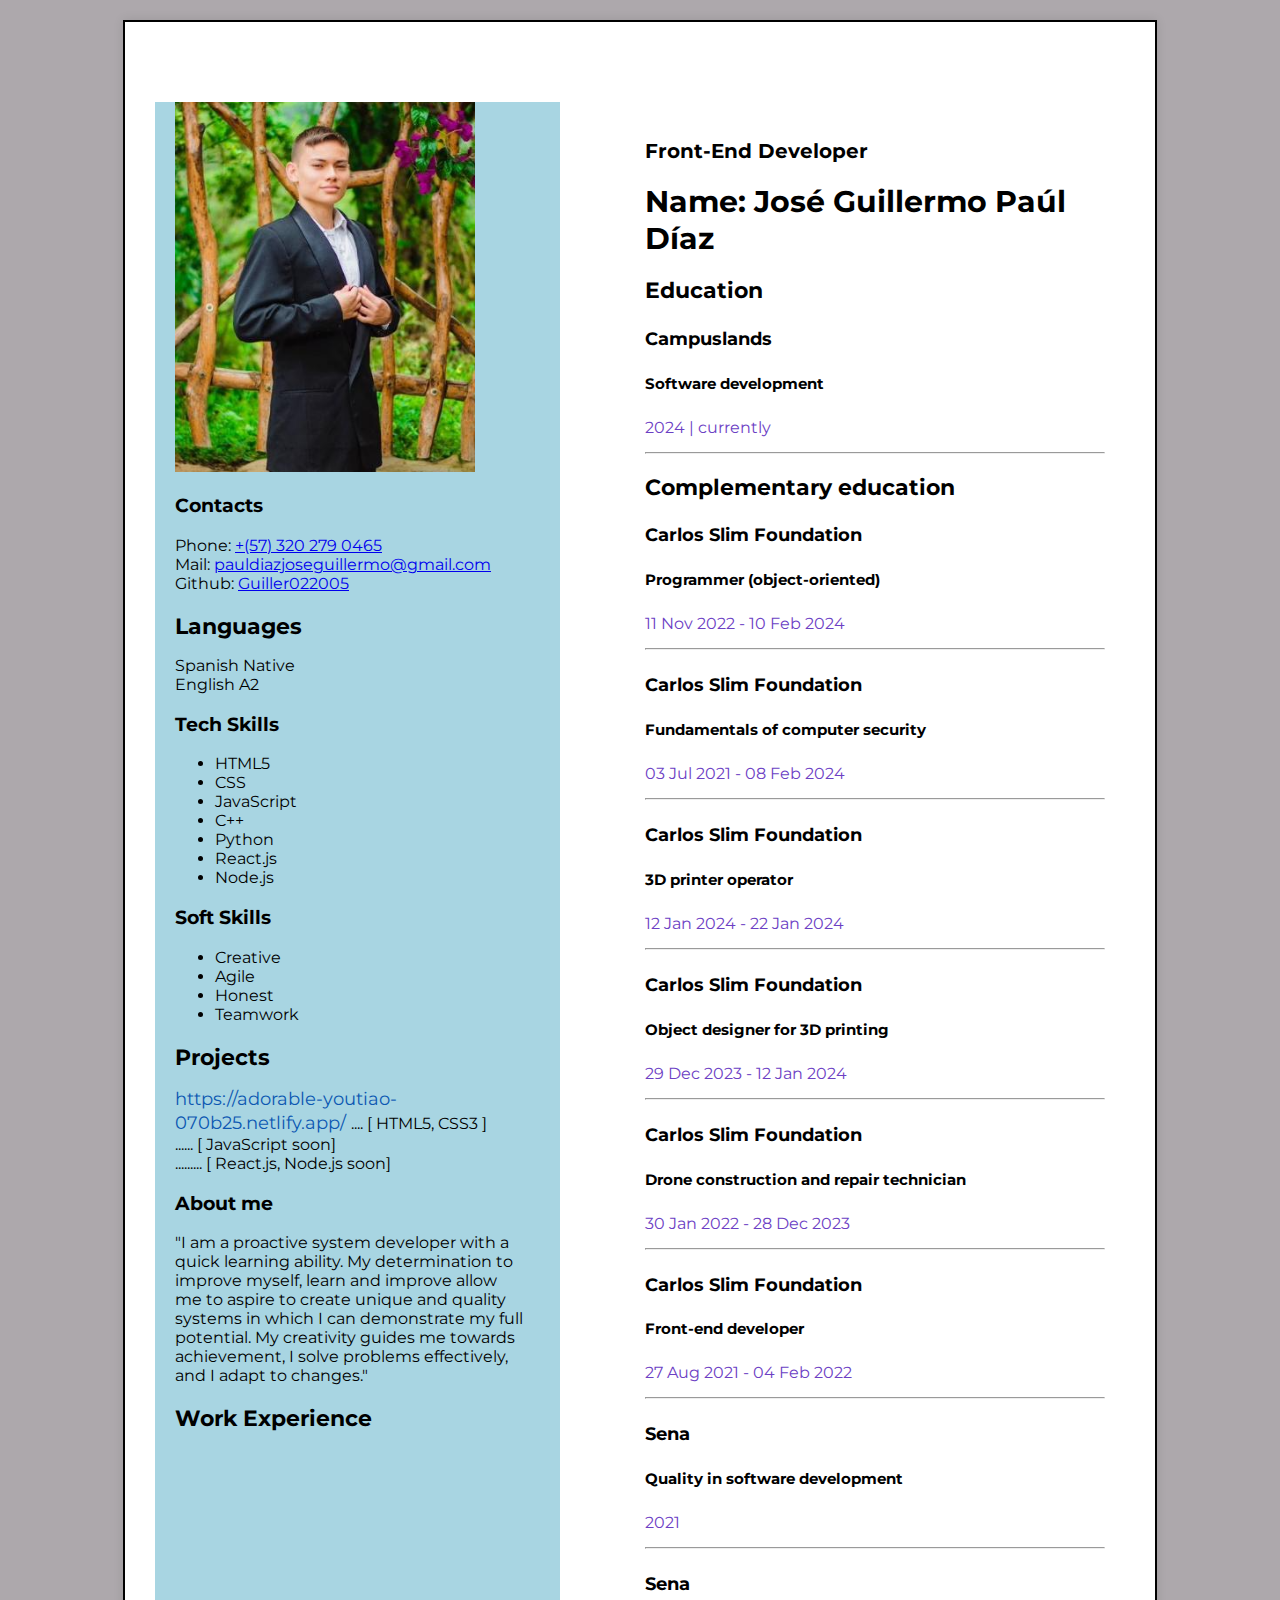
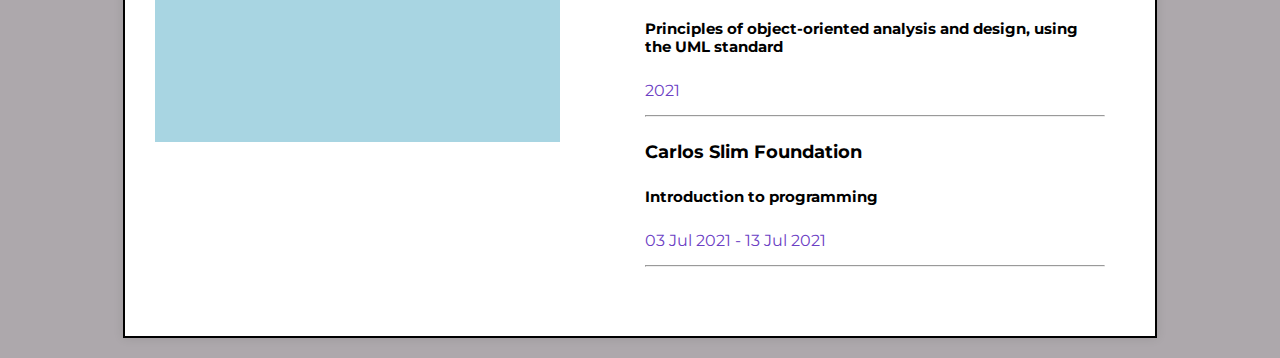
==== commit a7e11838: "feat: :construction: Fechas organizadas de mas reciente a mas antigua de los cursos" ====
--- a/dia2/index.html
+++ b/dia2/index.html
@@ -131,6 +131,38 @@
                     <!--Universidad-->
                     <div>
                         <h4 class="texto-naranja">Carlos Slim Foundation</h4>
+                        <h5 class="management">Programmer (object-oriented)</h5>
+                        <p class="periodo-experiencia">11 Nov 2022 - 10 Feb 2024</p>
+                        <hr>
+                    </div>
+                    <div>
+                        <h4 class="texto-naranja">Carlos Slim Foundation</h4>
+                        <h5 class="management">Fundamentals of computer security</h5>
+                        <p class="periodo-experiencia">03 Jul 2021 - 08 Feb 2024</p>
+                        <hr>
+                    </div>
+                    <div>
+                        <h4 class="texto-naranja">Carlos Slim Foundation</h4>
+                        <h5 class="management">3D printer operator</h5>
+                        <p class="periodo-experiencia">12 Jan 2024 - 22 Jan 2024</p>
+                        <hr>
+                    </div>
+                    <!--Universidad-->
+                    <div>
+                        <h4 class="texto-naranja">Carlos Slim Foundation</h4>
+                        <h5 class="management">Object designer for 3D printing</h5>
+                        <p class="periodo-experiencia">29 Dec 2023 - 12 Jan 2024</p>
+                        <hr>
+                    </div>
+                    <!--Universidad-->
+                    <div>
+                        <h4 class="texto-naranja">Carlos Slim Foundation</h4>
+                        <h5 class="management">Drone construction and repair technician</h5>
+                        <p class="periodo-experiencia">30 Jan 2022 - 28 Dec 2023</p>
+                        <hr>
+                    </div>
+                    <div>
+                        <h4 class="texto-naranja">Carlos Slim Foundation</h4>
                         <h5 class="management">Front-end developer</h5>
                         <p class="periodo-experiencia">27 Aug 2021 - 04 Feb 2022</p>
                         <hr>
@@ -149,38 +181,6 @@
                         <p class="periodo-experiencia">2021</p>
                         <hr>
                     </div>
-                    <!--Universidad-->
-                    <div>
-                        <h4 class="texto-naranja">Carlos Slim Foundation</h4>
-                        <h5 class="management">Drone construction and repair technician</h5>
-                        <p class="periodo-experiencia">30 Jan 2022 - 28 Dec 2023</p>
-                        <hr>
-                    </div>
-                    <!--Universidad-->
-                    <div>
-                        <h4 class="texto-naranja">Carlos Slim Foundation</h4>
-                        <h5 class="management">Object designer for 3D printing</h5>
-                        <p class="periodo-experiencia">29 Dec 2023 - 12 Jan 2024</p>
-                        <hr>
-                    </div>
-                    <div>
-                        <h4 class="texto-naranja">Carlos Slim Foundation</h4>
-                        <h5 class="management">3D printer operator</h5>
-                        <p class="periodo-experiencia">12 Jan 2024 - 22 Jan 2024</p>
-                        <hr>
-                    </div>
-                    <div>
-                        <h4 class="texto-naranja">Carlos Slim Foundation</h4>
-                        <h5 class="management">Fundamentals of computer security</h5>
-                        <p class="periodo-experiencia">03 Jul 2021 - 08 Feb 2024</p>
-                        <hr>
-                    </div>
-                    <div>
-                        <h4 class="texto-naranja">Carlos Slim Foundation</h4>
-                        <h5 class="management">Programmer (object-oriented)</h5>
-                        <p class="periodo-experiencia">11 Nov 2022 - 10 Feb 2024</p>
-                        <hr>
-                    </div>
                     <div>
                         <h4 class="texto-naranja">Carlos Slim Foundation</h4>
                         <h5 class="management">Introduction to programming</h5>
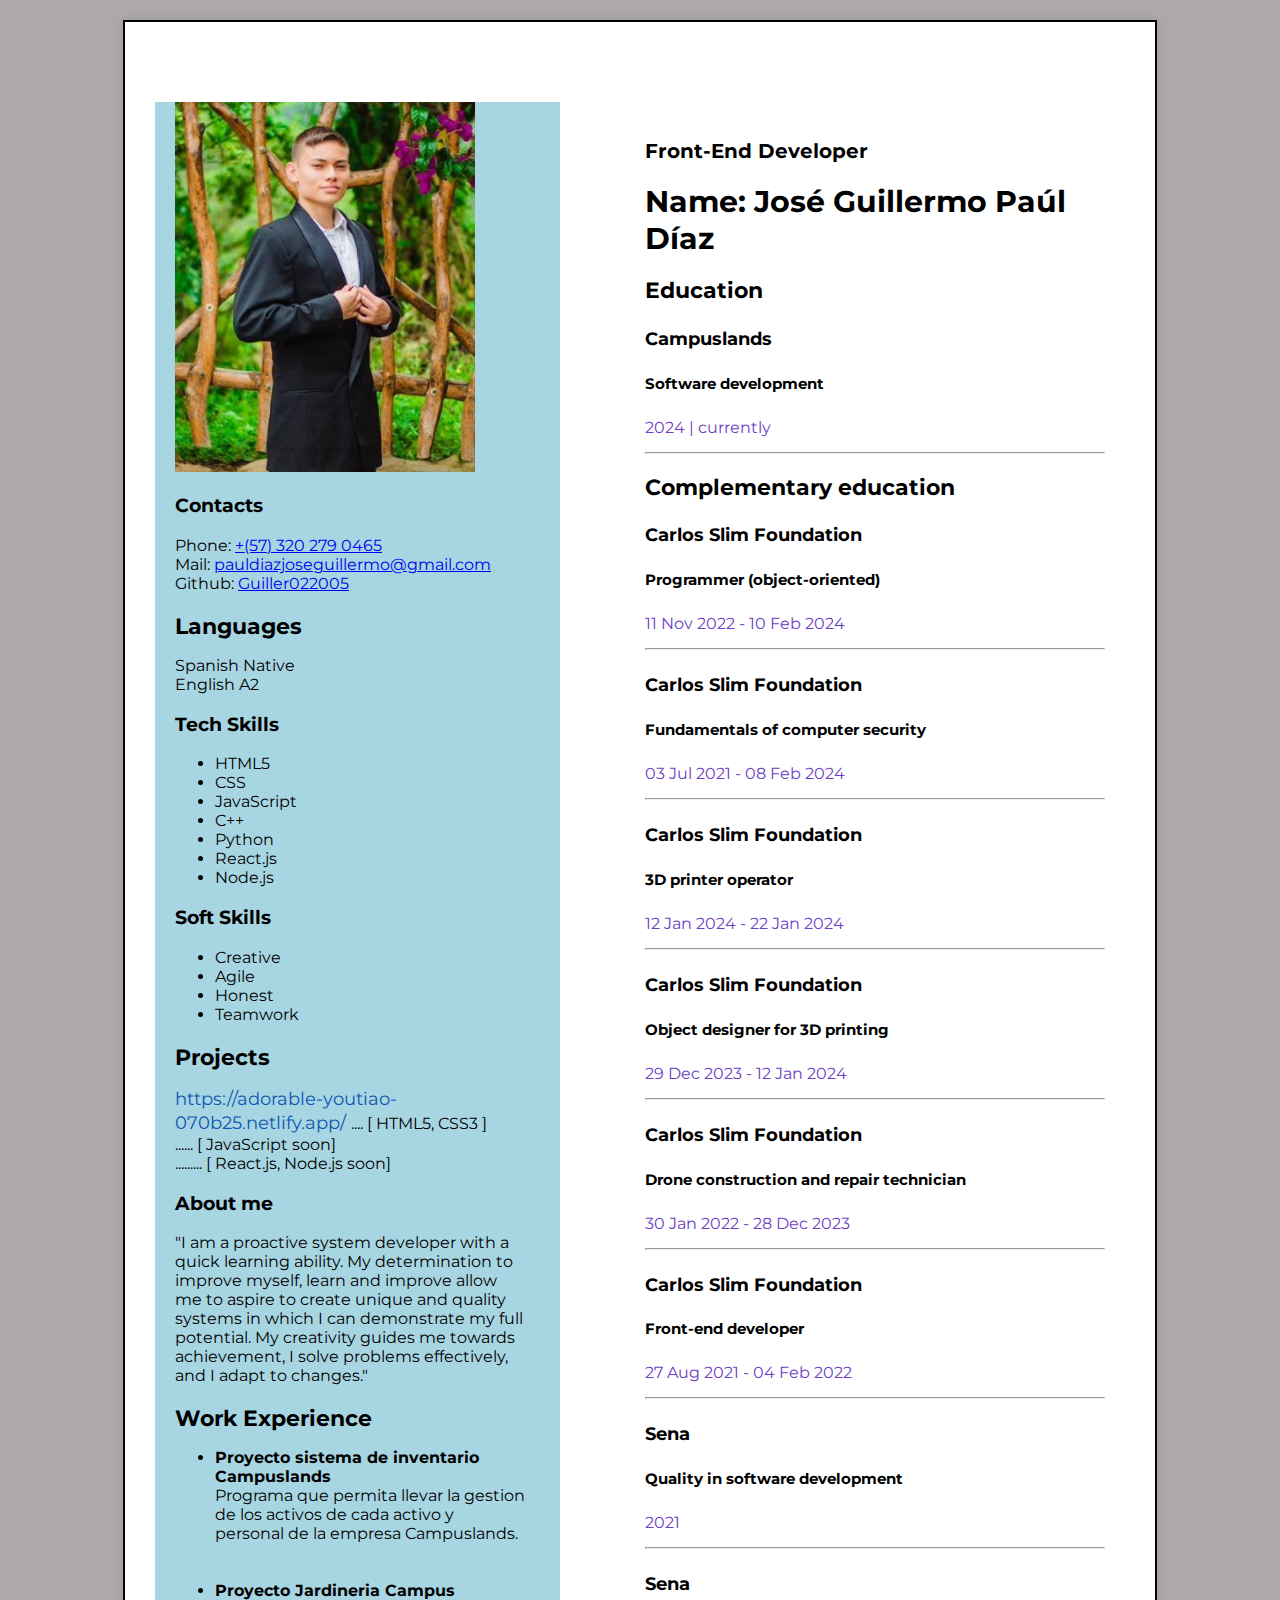
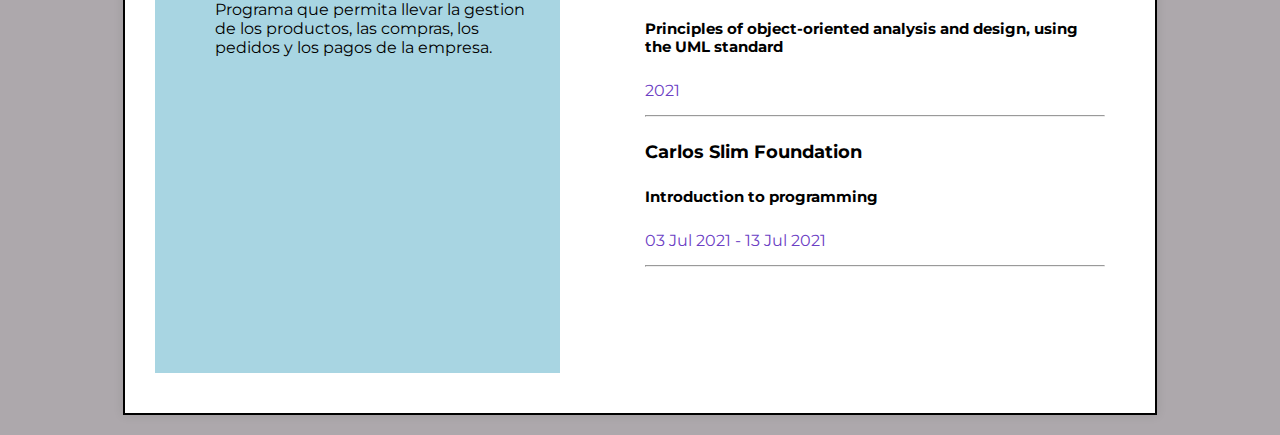
==== commit 293e68d1: "feat: :construction: Termine de organizar mi experiencia laboral" ====
--- a/dia2/index.html
+++ b/dia2/index.html
@@ -107,6 +107,11 @@
                         <!--Experiencia laboral-->
                         <div class="experiencia-laboral">
                             <h3 class="titulo-seccion-principal"><i class="fa-brands fa-connectdevelop"></i> Work Experience</h3>
+                            <ul class="lista-lateral">
+                                <li> <span class="elemento-lista-lateral"><strong>Proyecto sistema de inventario Campuslands</strong><br>Programa que permita llevar la gestion de los activos de cada activo y personal de la empresa Campuslands.</br></span></li>
+                                <br></br>
+                                <li> <span class="elemento-lista-lateral"><strong>Proyecto Jardineria Campus</strong><br>Programa que permita llevar la gestion de los productos, las compras, los pedidos y los pagos de la empresa.</br></span></li>
+                            </ul> 
                         </div> 
                 </div>
             </div>
